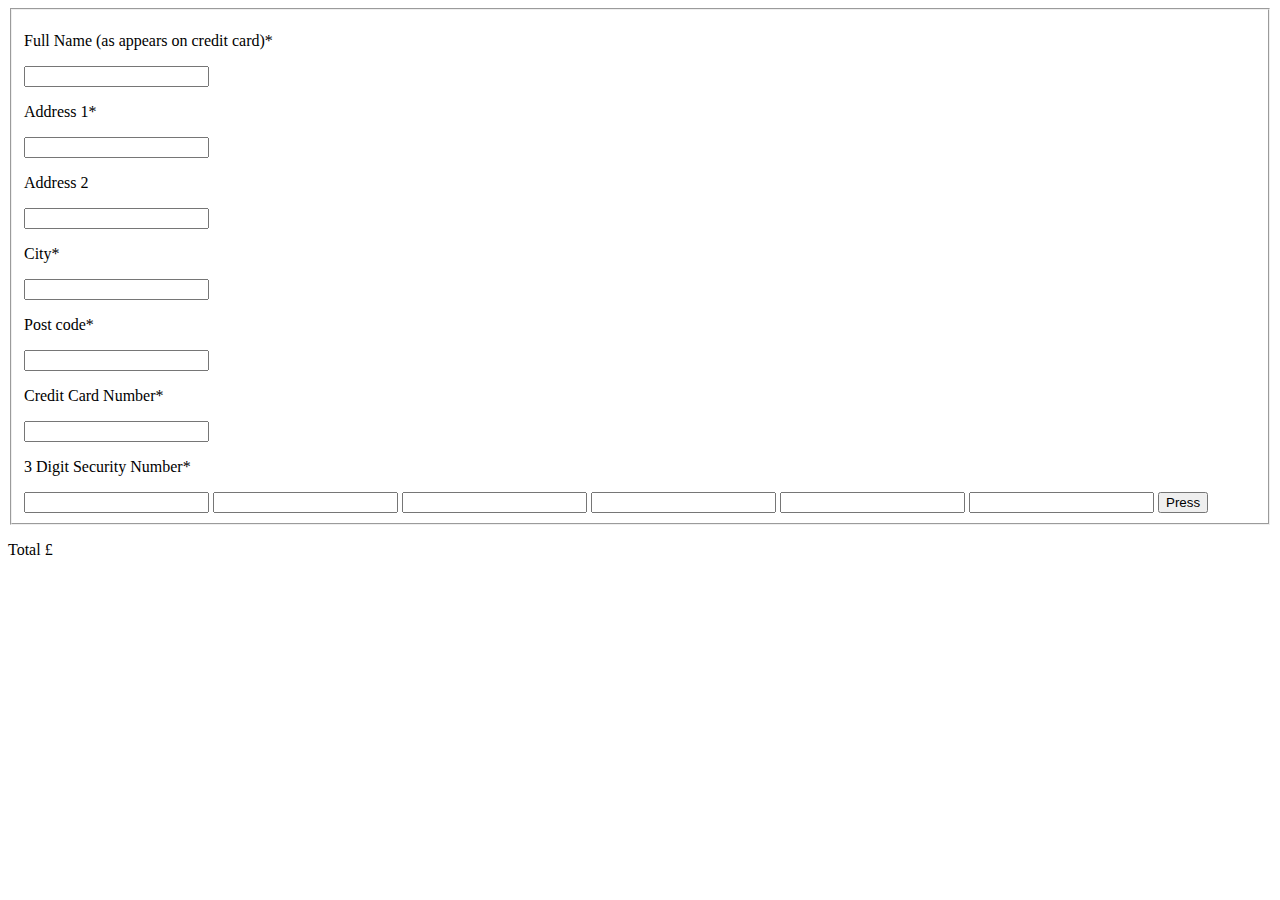
==== WebContent/OrderForm.html @ 8d43033c "Partial forms done" ====
<?xml version="1.0" encoding="ISO-8859-1" ?>
<!DOCTYPE html PUBLIC "-//W3C//DTD XHTML 1.0 Strict//EN" "http://www.w3.org/TR/xhtml1/DTD/xhtml1-strict.dtd">
<html xmlns="http://www.w3.org/1999/xhtml">

<head>
<meta http-equiv="Content-Type" content="text/html; charset=ISO-8859-1" />
<script type="text/javascript" src="orderForm.js" ></script>
<title>Order Form</title>
</head>
<body>
<div>
<form  onsubmit="getTotalInvoice();return false;" >
<fieldset>
<p>Full Name (as appears on credit card)*</p>
<input type="text" id="NameBilling" maxlength="30"></input>
<p>Address 1*</p>
<input type="text" id="Addr1Billing" maxlength="30"></input>
<p>Address 2</p>
<input type="text" id="Addr2Billing" maxlength="30"></input>
<p>City*</p>
<input type="text" id="CityBilling" maxlength="30"></input>
<p>Post code*</p>
<input type="text" id="PostCodeBilling" maxlength="8"></input>
<p>Credit Card Number*</p>
<input type="text" id="CreditCardNumber" maxlength="16"></input>
<p>3 Digit Security Number*</p>
<input type="text" id="SecurityNumber" maxlength="3"></input>

<input type="text" id="NameDel" maxlength="30"></input>
<input type="text" id="Addr1Delivery" maxlength="30"></input>
<input type="text" id="Addr2Delivery" maxlength="30"></input>
<input type="text" id="CityDelivery" maxlength="30"></input>
<input type="text" id="PostCodeDelivery" maxlength="8"></input>
<button type ="submit">Press</button>
</fieldset>
</form>
</div>

<p>Total � <span id="outTot"></span></p>
</body>
</html>
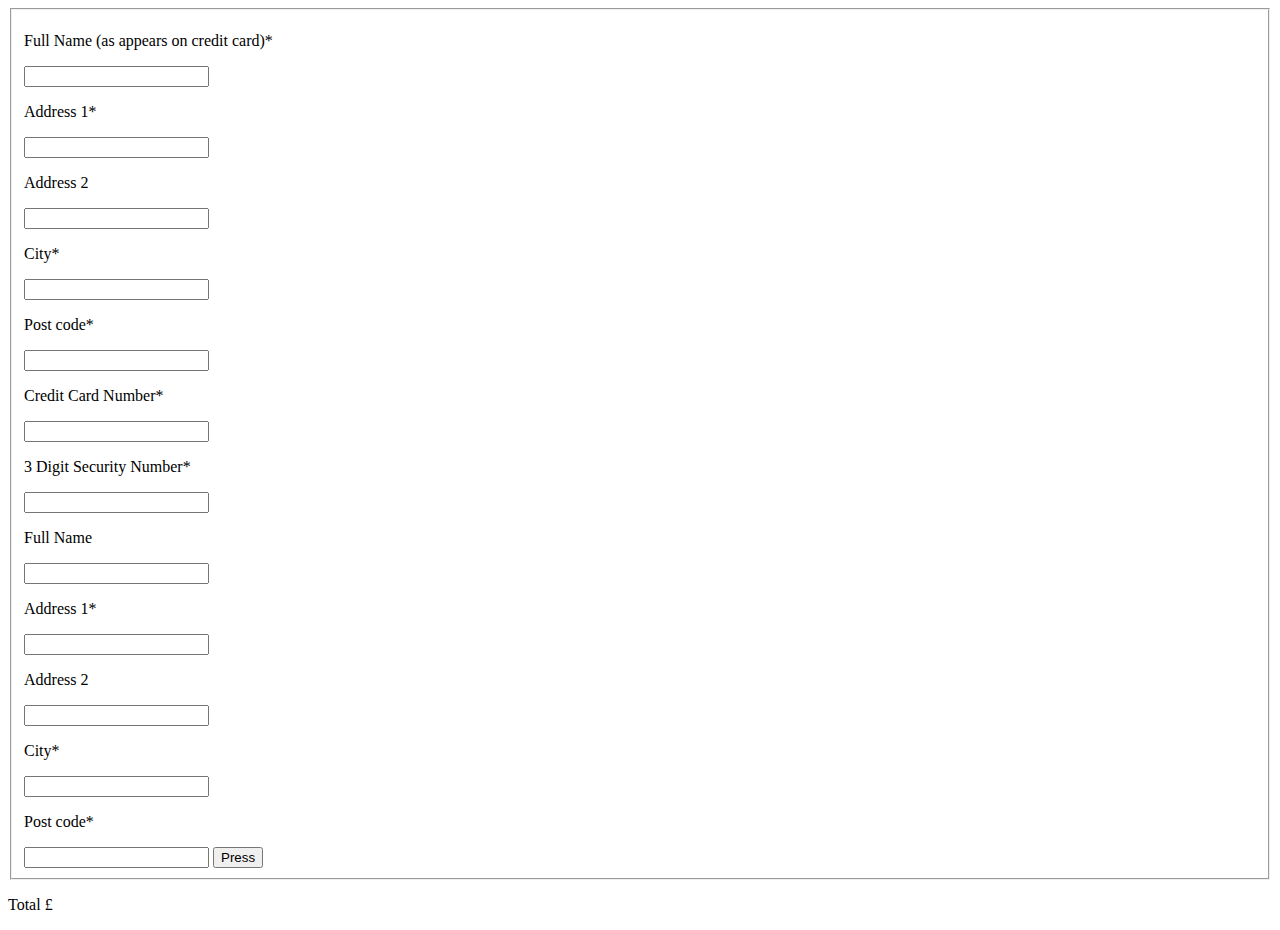
==== commit 08ddcb98: "Some json Done" ====
--- a/WebContent/OrderForm.html
+++ b/WebContent/OrderForm.html
@@ -25,11 +25,15 @@
 <input type="text" id="CreditCardNumber" maxlength="16"></input>
 <p>3 Digit Security Number*</p>
 <input type="text" id="SecurityNumber" maxlength="3"></input>
-
+<p>Full Name</p>
 <input type="text" id="NameDel" maxlength="30"></input>
+<p>Address 1*</p>
 <input type="text" id="Addr1Delivery" maxlength="30"></input>
+<p>Address 2</p>
 <input type="text" id="Addr2Delivery" maxlength="30"></input>
+<p>City*</p>
 <input type="text" id="CityDelivery" maxlength="30"></input>
+<p>Post code*</p>
 <input type="text" id="PostCodeDelivery" maxlength="8"></input>
 <button type ="submit">Press</button>
 </fieldset>
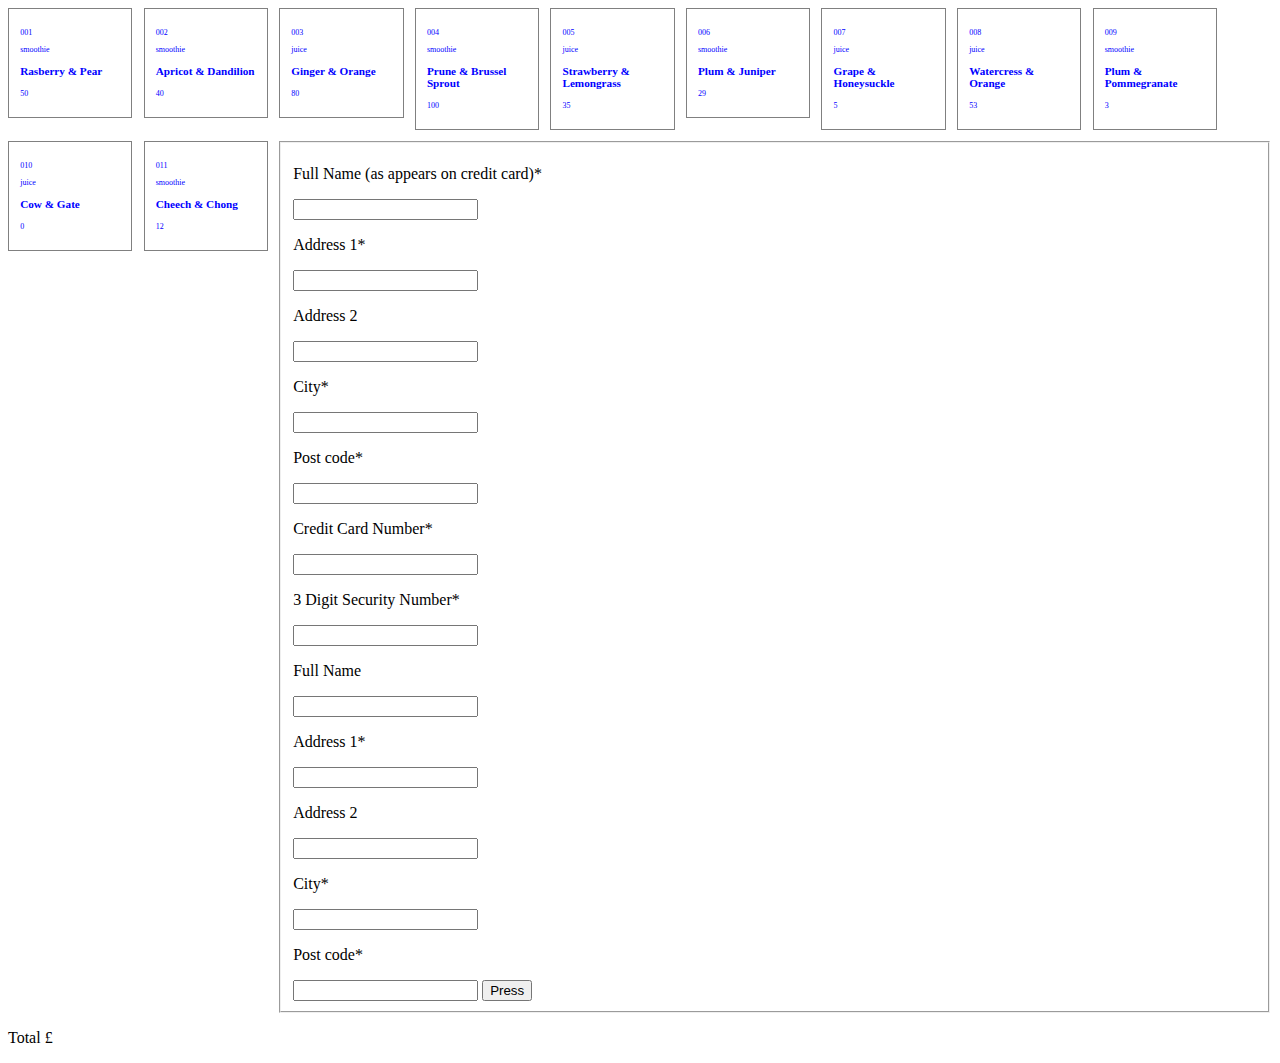
==== commit 1029c533: "ouput json start to put a shape on page" ====
--- a/WebContent/OrderForm.html
+++ b/WebContent/OrderForm.html
@@ -4,10 +4,14 @@
 
 <head>
 <meta http-equiv="Content-Type" content="text/html; charset=ISO-8859-1" />
-<script type="text/javascript" src="orderForm.js" ></script>
+<link href="smoothie.css" rel="stylesheet" type="text/css" />
+<script type="text/javascript" src="smoothie_main.js" ></script>
 <title>Order Form</title>
 </head>
-<body>
+<body onload="smoothieOrder()">
+<div id="output" >
+</div>
+
 <div>
 <form  onsubmit="getTotalInvoice();return false;" >
 <fieldset>
--- a/WebContent/smoothie.css
+++ b/WebContent/smoothie.css
@@ -0,0 +1,21 @@
+.display
+{
+	float:left;
+	color:blue;
+	border: solid 1px grey;
+	margin: 0 .7em .7em 0;
+	padding: .7em;
+	width: 100px;
+	
+}
+
+.display p
+{
+font-size:.5em;
+}
+
+.display h3
+{
+font-size:.7em;
+
+}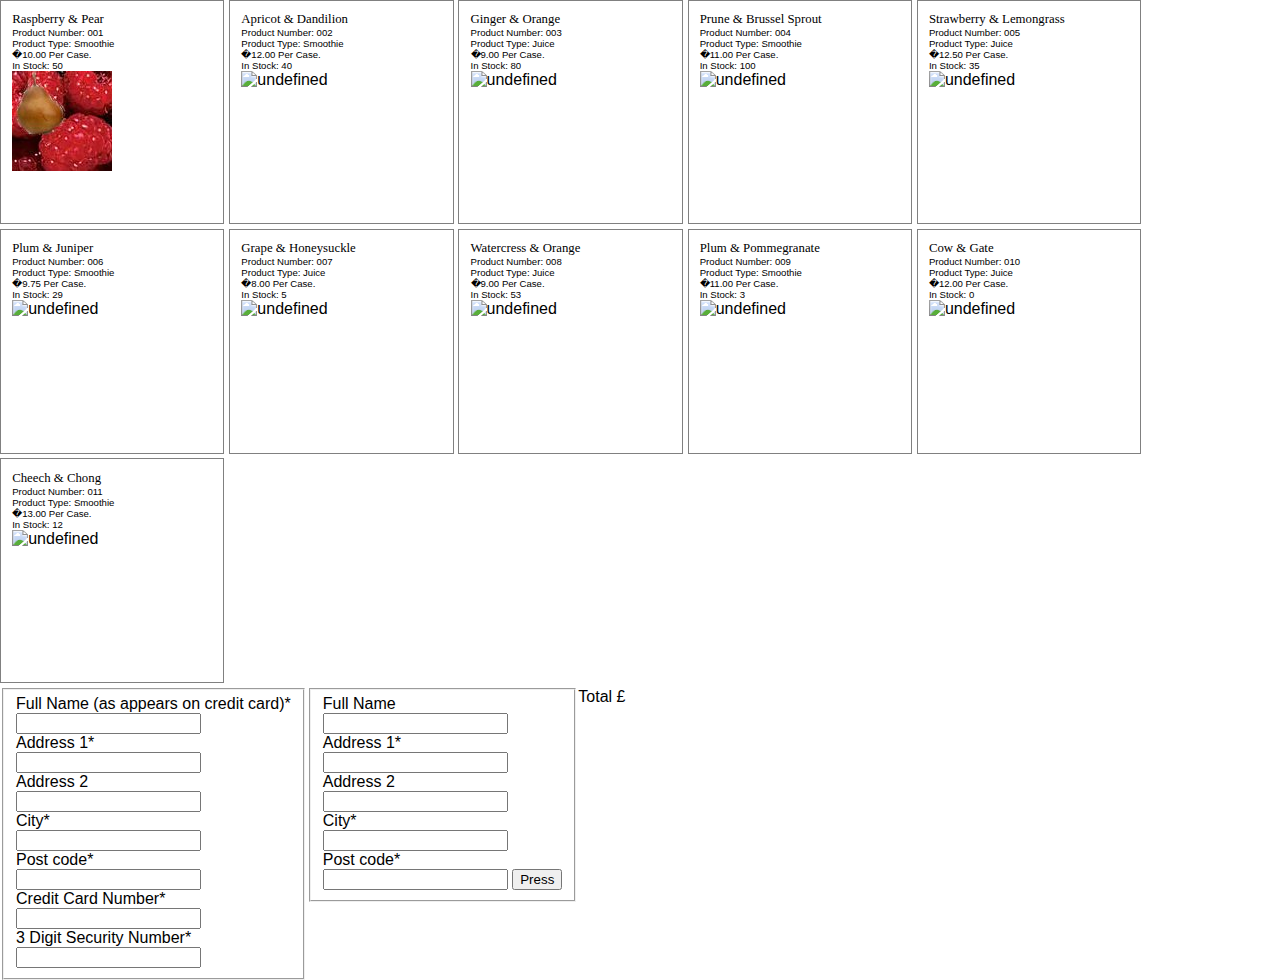
==== commit 12f97f5d: "a bit more fiddling with layout" ====
--- a/WebContent/OrderForm.html
+++ b/WebContent/OrderForm.html
@@ -3,47 +3,48 @@
 <html xmlns="http://www.w3.org/1999/xhtml">
 
 <head>
-<meta http-equiv="Content-Type" content="text/html; charset=ISO-8859-1" />
-<link href="smoothie.css" rel="stylesheet" type="text/css" />
-<script type="text/javascript" src="smoothie_main.js" ></script>
+  <meta http-equiv="Content-Type" content="text/html; charset=ISO-8859-1" />
+  <link href="smoothie.css" rel="stylesheet" type="text/css" />
+  <script type="text/javascript" src="smoothie_main.js" ></script>
 <title>Order Form</title>
 </head>
-<body onload="smoothieOrder()">
-<div id="output" >
-</div>
+  <body onload="smoothieOrder()">
+    <div id="output">
+    </div>
+    <div id = "orderForm">
+      <form  onsubmit="getTotalInvoice();return false;" >
+        <fieldset>
+          <p>Full Name (as appears on credit card)*</p>
+          <input type="text" id="NameBilling" maxlength="30"></input>
+          <p>Address 1*</p>
+          <input type="text" id="Addr1Billing" maxlength="30"></input>
+          <p>Address 2</p>
+          <input type="text" id="Addr2Billing" maxlength="30"></input>
+          <p>City*</p>
+          <input type="text" id="CityBilling" maxlength="30"></input>
+          <p>Post code*</p>
+          <input type="text" id="PostCodeBilling" maxlength="8"></input>
+          <p>Credit Card Number*</p>
+          <input type="text" id="CreditCardNumber" maxlength="16"></input>
+          <p>3 Digit Security Number*</p>
+          <input type="text" id="SecurityNumber" maxlength="3"></input>
+        </fieldset>
+        <fieldset>
+          <p>Full Name</p>
+          <input type="text" id="NameDel" maxlength="30"></input>
+          <p>Address 1*</p>
+          <input type="text" id="Addr1Delivery" maxlength="30"></input>
+          <p>Address 2</p>
+          <input type="text" id="Addr2Delivery" maxlength="30"></input>
+          <p>City*</p>
+          <input type="text" id="CityDelivery" maxlength="30"></input>
+          <p>Post code*</p>
+          <input type="text" id="PostCodeDelivery" maxlength="8"></input>
+          <button type ="submit">Press</button>
+        </fieldset>
+      </form>
+    </div>
 
-<div>
-<form  onsubmit="getTotalInvoice();return false;" >
-<fieldset>
-<p>Full Name (as appears on credit card)*</p>
-<input type="text" id="NameBilling" maxlength="30"></input>
-<p>Address 1*</p>
-<input type="text" id="Addr1Billing" maxlength="30"></input>
-<p>Address 2</p>
-<input type="text" id="Addr2Billing" maxlength="30"></input>
-<p>City*</p>
-<input type="text" id="CityBilling" maxlength="30"></input>
-<p>Post code*</p>
-<input type="text" id="PostCodeBilling" maxlength="8"></input>
-<p>Credit Card Number*</p>
-<input type="text" id="CreditCardNumber" maxlength="16"></input>
-<p>3 Digit Security Number*</p>
-<input type="text" id="SecurityNumber" maxlength="3"></input>
-<p>Full Name</p>
-<input type="text" id="NameDel" maxlength="30"></input>
-<p>Address 1*</p>
-<input type="text" id="Addr1Delivery" maxlength="30"></input>
-<p>Address 2</p>
-<input type="text" id="Addr2Delivery" maxlength="30"></input>
-<p>City*</p>
-<input type="text" id="CityDelivery" maxlength="30"></input>
-<p>Post code*</p>
-<input type="text" id="PostCodeDelivery" maxlength="8"></input>
-<button type ="submit">Press</button>
-</fieldset>
-</form>
-</div>
-
-<p>Total � <span id="outTot"></span></p>
-</body>
+    <p>Total � <span id="outTot"></span></p>
+  </body>
 </html>--- a/WebContent/smoothie.css
+++ b/WebContent/smoothie.css
@@ -1,21 +1,101 @@
+@charset "utf-8";
+/* CSS Document */
+/* The first part of this css is from a template received in a Birkbeck class.
+the second part is built of components derived from the Bovver Boots TMA/FMA design from
+the Birkbeck Dreamweaver course*/
+/*
+The first reset rule removes all spacing from around the targeted elements.
+*/
+html, body, h1, h2, h3, h4, h5, h6, p, ol, ul, li, img {
+	margin:0;
+	padding:0;
+}
+
+/*
+Browsers will sometimes place a border around images that are enclosed in anchor (link) tags.
+This rule removes that border.
+*/
+img {
+	border:none;
+}
+
+/*
+Set all headings to 1em with normal font-weight.
+*/
+h1, h2, h3, h4, h5, h6 {
+	font-size: 1em;
+	font-weight: 400;
+}
+
+/*
+Remove bullets from lists.
+These may be switched on again later for lists in the content area
+or we may choose to use background-images to create unique list bullets
+*/
+ul, ol {
+	list-style-type: none;
+}
+
+/* 
+Set some defaults that will be inherited by all of body's children
+*/
+body {
+	/* 
+	font-family: This font stack gives maximum cross-browser legibility 
+	*/
+	font-family: Verdana, Geneva, sans-serif;
+	/* 
+	(background-)color: Hex shorthand for colours - can be used when hex is made up of 3 "pairs" 
+	*/
+	color: #000; 
+	background-color: #fff;
+	/* 
+	font-size: Use the browsers default as starting point. By explicitly setting this to 100%, 
+	we fix several inheritance bugs that exist in older browsers.
+	We can then use "target / context = result" method when styling individual elements.
+	See heading: "Do I really have to thank IE for this?" on http://www.alistapart.com/articles/fluidgrids/
+	and: http://www.alistapart.com/articles/howtosizetextincss/
+	*/
+	font-size: 100%;
+}
+
+
+
+
+
+
 .display
 {
 	float:left;
-	color:blue;
+	color:black;
 	border: solid 1px grey;
-	margin: 0 .7em .7em 0;
+	margin: 0 .3em .3em 0;
 	padding: .7em;
-	width: 100px;
+	width: 200px;
+	height:200px;
 	
 }
 
 .display p
 {
-font-size:.5em;
+font-size:.6em;
+/*http://www.w3schools.com/cssref/pr_text_text-transform.asp*/
+text-transform:capitalize;
 }
 
 .display h3
 {
-font-size:.7em;
+font-size:.8em;
+font-family:"Times New Roman", Times, serif;
+}
 
-}+#orderForm
+{
+clear:both;
+}
+
+fieldset
+
+{
+float:left;
+}
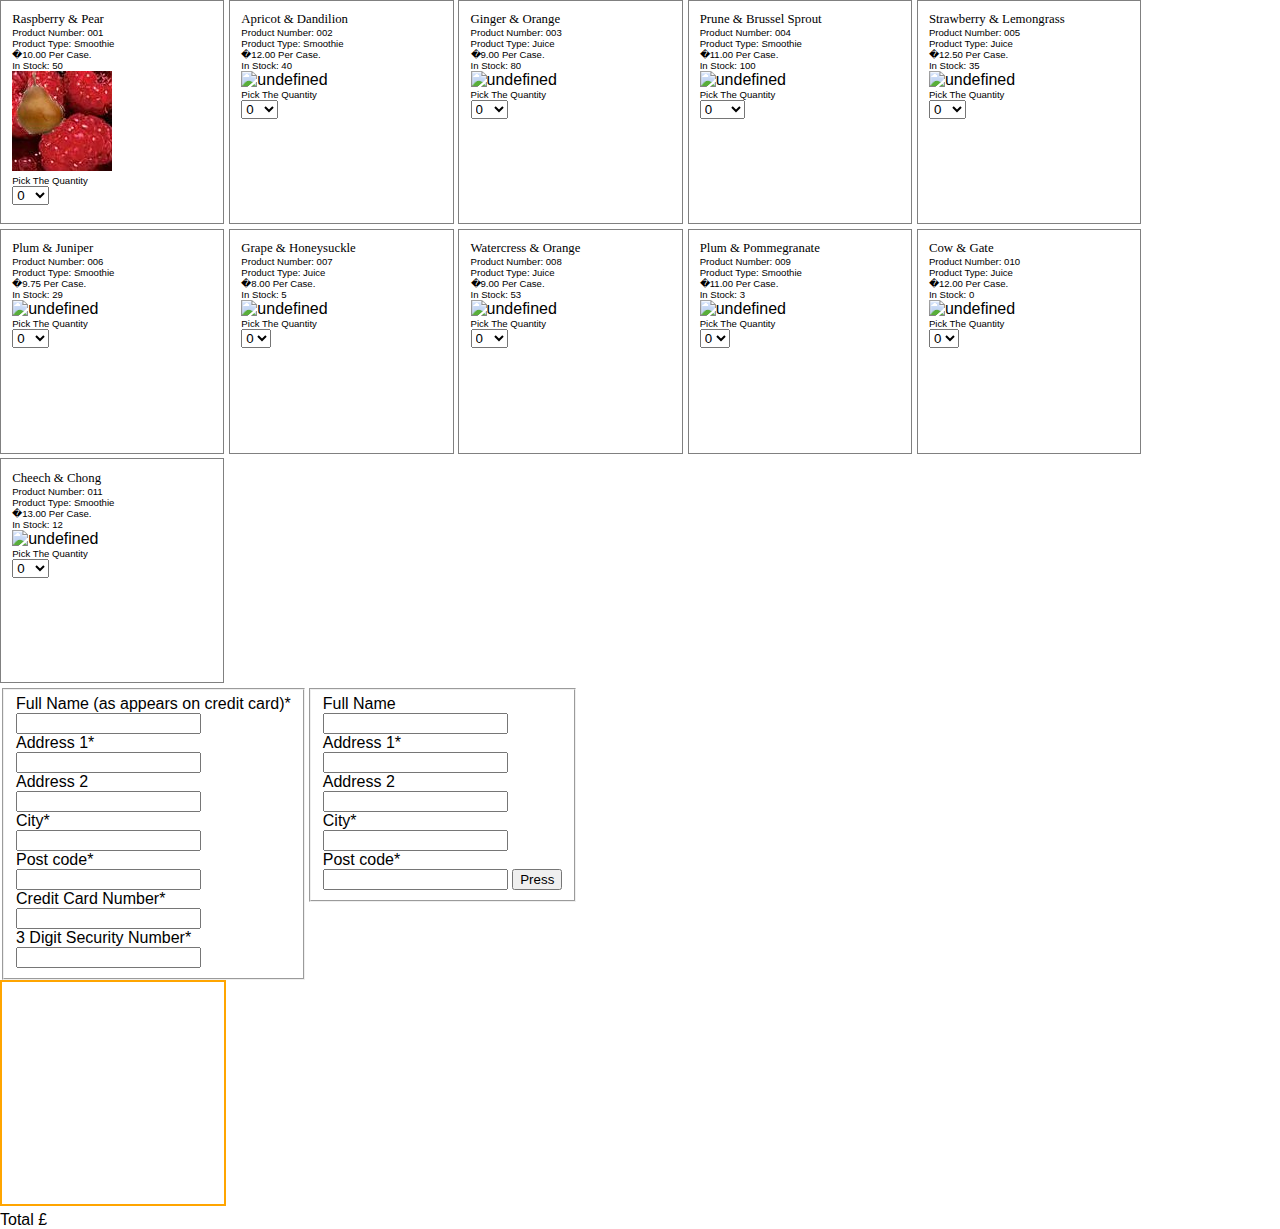
==== commit 352bf868: "done drop downs tying to retrieve quantity from select option" ====
--- a/WebContent/OrderForm.html
+++ b/WebContent/OrderForm.html
@@ -44,7 +44,8 @@
         </fieldset>
       </form>
     </div>
-
+    <div id="cart">
+    </div>
     <p>Total � <span id="outTot"></span></p>
   </body>
 </html>--- a/WebContent/smoothie.css
+++ b/WebContent/smoothie.css
@@ -95,7 +95,18 @@
 }
 
 fieldset
-
 {
 float:left;
 }
+
+#cart
+{
+clear:both;
+color:red;
+border: solid 2px orange;
+margin: 0 .3em .3em 0;
+padding: .7em;
+width: 200px;
+height:200px;
+
+}
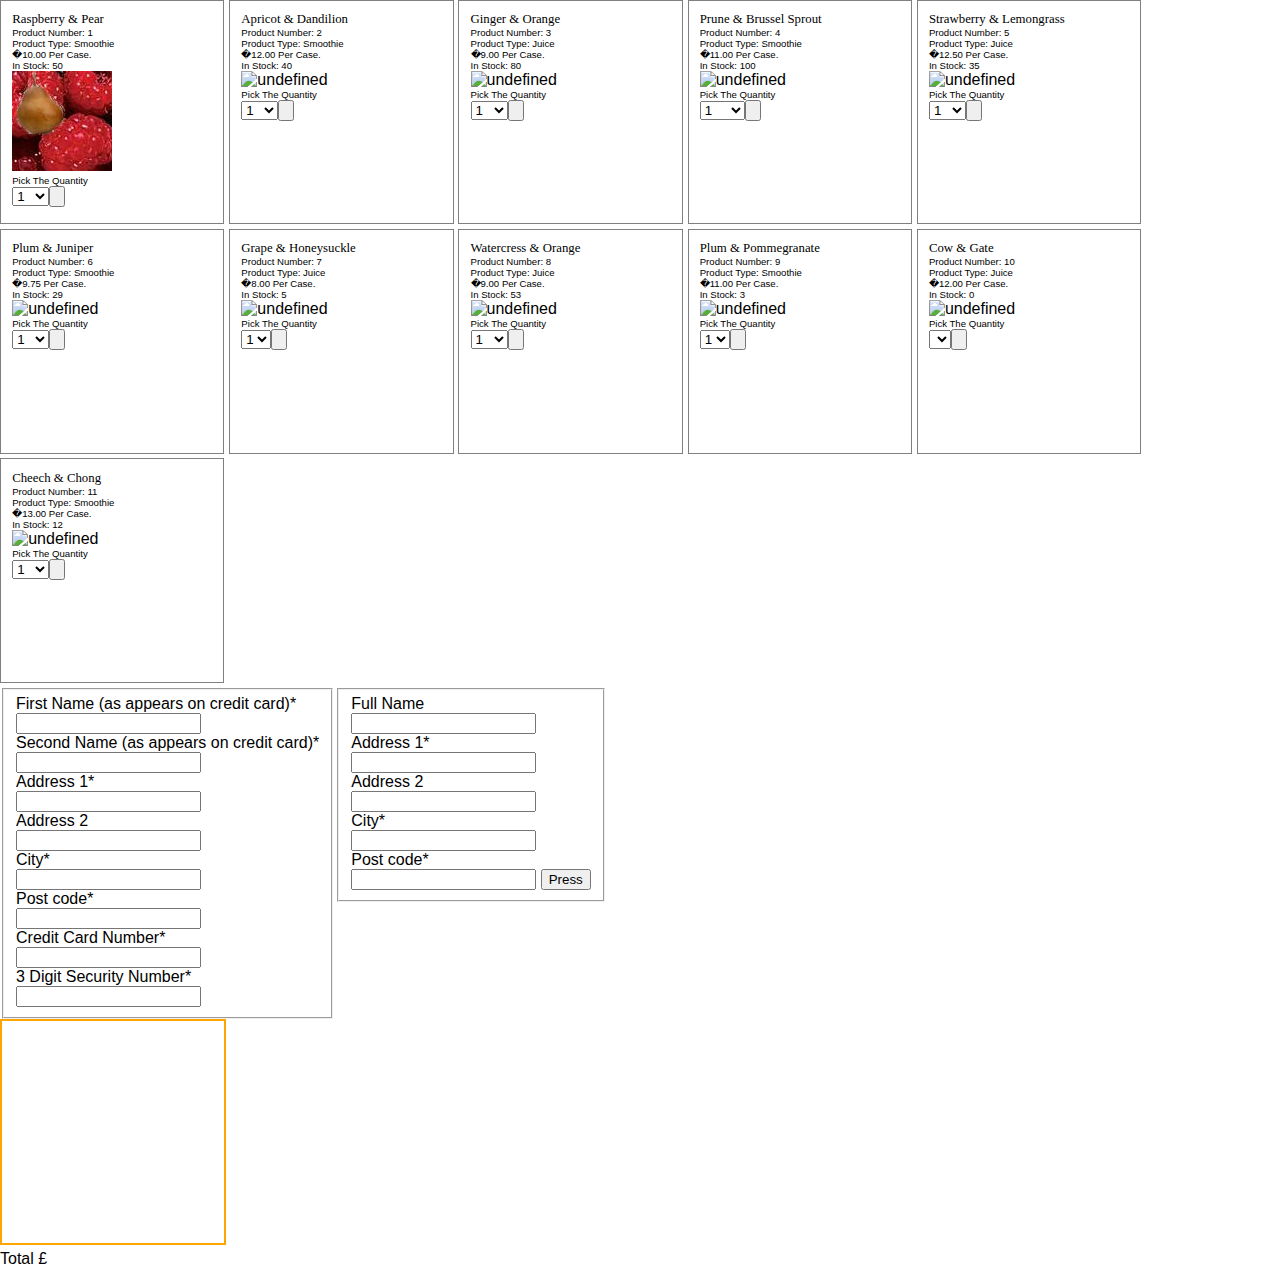
==== commit 732f0b72: "some regex done card and cvs working name fields begun" ====
--- a/WebContent/OrderForm.html
+++ b/WebContent/OrderForm.html
@@ -5,7 +5,7 @@
 <head>
   <meta http-equiv="Content-Type" content="text/html; charset=ISO-8859-1" />
   <link href="smoothie.css" rel="stylesheet" type="text/css" />
-  <script type="text/javascript" src="smoothie_main.js" ></script>
+  <script type="text/javascript" src="smoothie_main.js"></script>
 <title>Order Form</title>
 </head>
   <body onload="smoothieOrder()">
@@ -14,8 +14,10 @@
     <div id = "orderForm">
       <form  onsubmit="getTotalInvoice();return false;" >
         <fieldset>
-          <p>Full Name (as appears on credit card)*</p>
-          <input type="text" id="NameBilling" maxlength="30"></input>
+          <p>First Name (as appears on credit card)*<span id="Name1BillingReply" class="nag"></span></p>
+          <input type="text" id="Name1Billing" maxlength="30"></input>
+          <p>Second Name (as appears on credit card)*<span id="Name2BillingReply" class="nag"></span></p>
+          <input type="text" id="Name2Billing" maxlength="30"></input>
           <p>Address 1*</p>
           <input type="text" id="Addr1Billing" maxlength="30"></input>
           <p>Address 2</p>
@@ -24,10 +26,10 @@
           <input type="text" id="CityBilling" maxlength="30"></input>
           <p>Post code*</p>
           <input type="text" id="PostCodeBilling" maxlength="8"></input>
-          <p>Credit Card Number*</p>
-          <input type="text" id="CreditCardNumber" maxlength="16"></input>
-          <p>3 Digit Security Number*</p>
-          <input type="text" id="SecurityNumber" maxlength="3"></input>
+          <p>Credit Card Number*<span id="creditCardReply" class="nag"></span></p>
+          <input type="text" id="CreditCardNumber" maxlength="16" onblur="ValidateCreditCardNumber()"></input>
+          <p>3 Digit Security Number*<span id="CVSReply" class="nag"></span></p>
+          <input type="text" id="CVS" maxlength="3" onblur="ValidateCVSNumber()"></input>
         </fieldset>
         <fieldset>
           <p>Full Name</p>
--- a/WebContent/smoothie.css
+++ b/WebContent/smoothie.css
@@ -110,3 +110,8 @@
 height:200px;
 
 }
+.nag
+{
+color:red;
+font-size:8px;
+}	
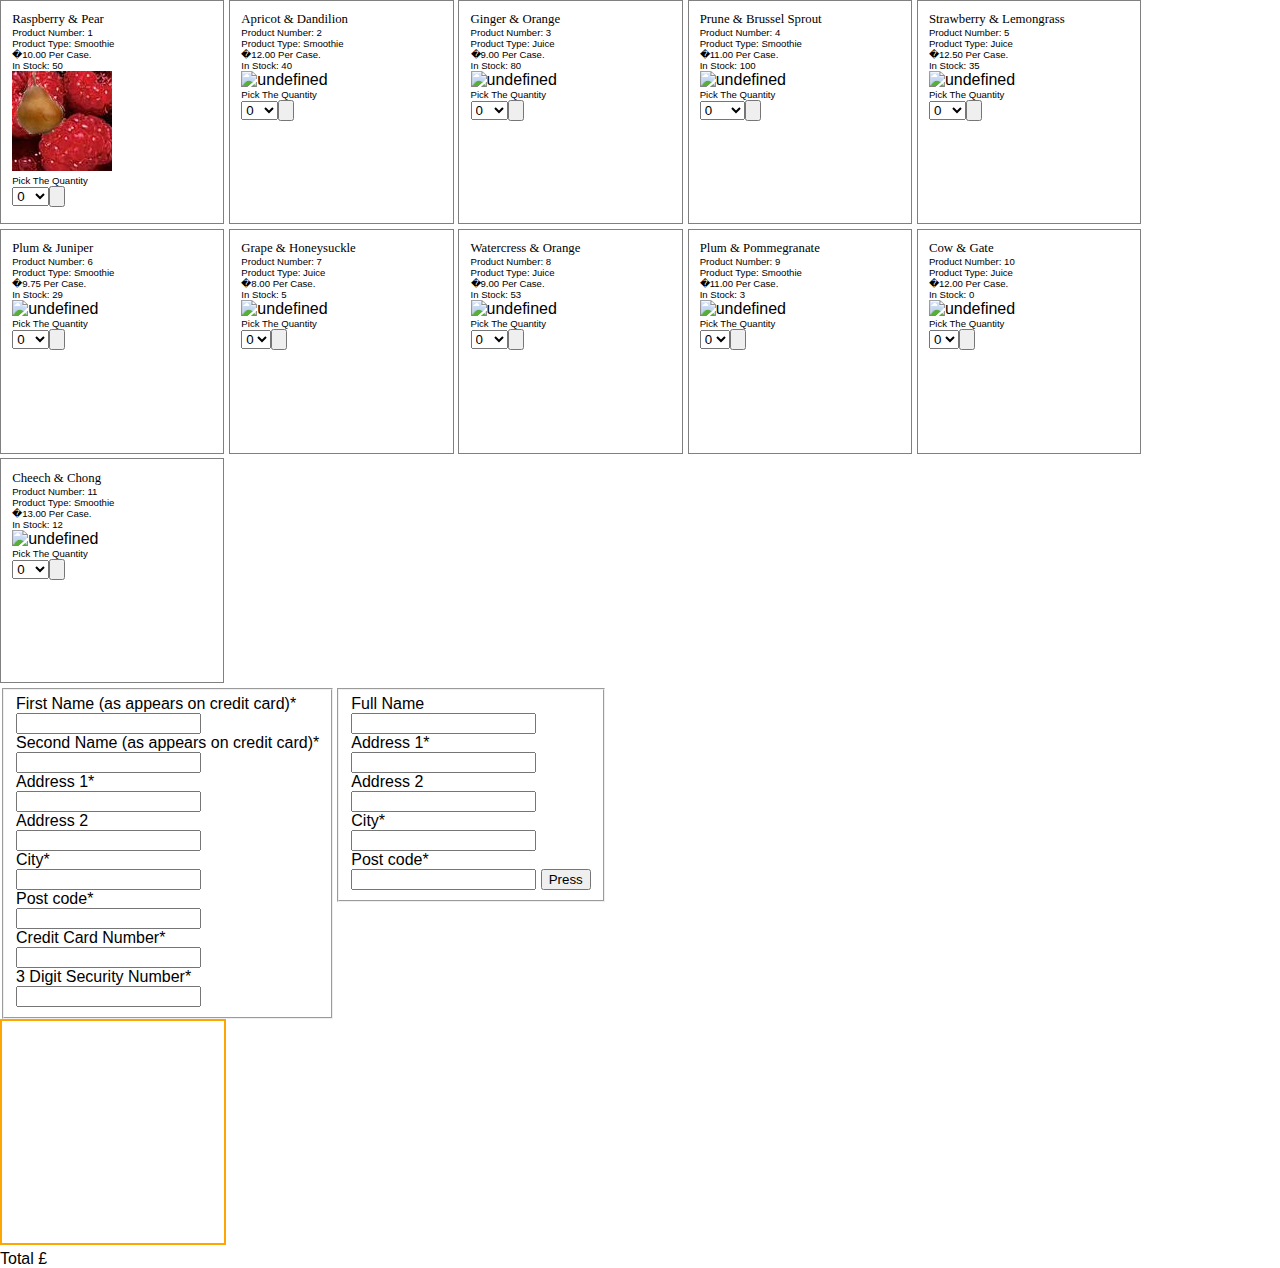
==== commit 73963aa0: "stuck trying to append to json object" ====
--- a/WebContent/OrderForm.html
+++ b/WebContent/OrderForm.html
@@ -12,7 +12,7 @@
     <div id="output">
     </div>
     <div id = "orderForm">
-      <form  onsubmit="getTotalInvoice();return false;" >
+      <form   onsubmit="getTotalInvoice();return true;" >
         <fieldset>
           <p>First Name (as appears on credit card)*<span id="Name1BillingReply" class="nag"></span></p>
           <input type="text" id="Name1Billing" maxlength="30"></input>
@@ -27,7 +27,7 @@
           <p>Post code*</p>
           <input type="text" id="PostCodeBilling" maxlength="8"></input>
           <p>Credit Card Number*<span id="creditCardReply" class="nag"></span></p>
-          <input type="text" id="CreditCardNumber" maxlength="16" onblur="ValidateCreditCardNumber()"></input>
+          <input type="text" id="CreditCardNumber" maxlength="16" onblur="ValidateCreditCardNumber('CreditCardNumber')"></input>
           <p>3 Digit Security Number*<span id="CVSReply" class="nag"></span></p>
           <input type="text" id="CVS" maxlength="3" onblur="ValidateCVSNumber()"></input>
         </fieldset>
